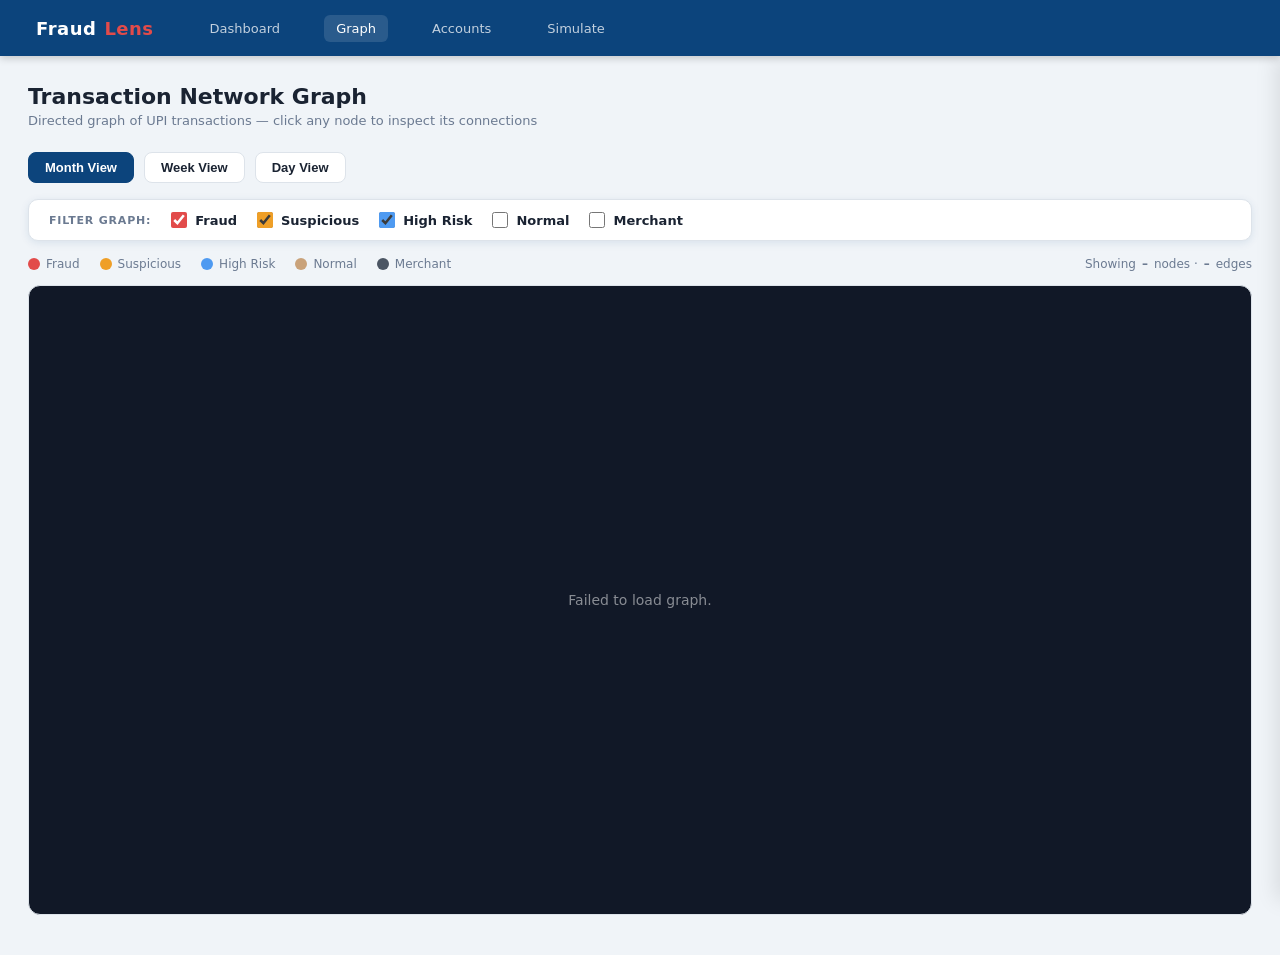
==== src/main/resources/static/graph.html @ 601ac8ad "modified data folder" ====
<!DOCTYPE html>
<html lang="en">
<head>
  <meta charset="UTF-8">
  <meta name="viewport" content="width=device-width, initial-scale=1.0">
  <title>FraudLens — Transaction Graph</title>
  <link rel="stylesheet" href="style.css?v=2">
  <!-- Vis.js served locally -->
  <script src="vis-network.min.js"></script>
  <link rel="stylesheet" href="vis-network.min.css">
</head>
<body>

<nav>
  <a class="brand" href="index.html">Fraud<span>Lens</span></a>
  <a href="index.html">Dashboard</a>
  <a href="graph.html" class="active">Graph</a>
  <a href="accounts.html">Accounts</a>
  <a href="simulate.html">Simulate</a>
</nav>

<!-- Account Detail Side Panel -->
<div id="detail-panel">
  <button id="close-panel" onclick="closeDetailPanel()">✕</button>
  <h3 id="dp-title">Account Details</h3>
  <div id="dp-content"></div>
</div>

<div class="page">
  <h1>Transaction Network Graph</h1>
  <p class="subtitle">Directed graph of UPI transactions — click any node to inspect its connections</p>

  <!-- Toolbar -->
  <div class="toolbar">
    <button class="btn active" id="btn-month" onclick="setViewMode('month')">Month View</button>
    <button class="btn"        id="btn-week"  onclick="setViewMode('week')">Week View</button>
    <button class="btn"        id="btn-day"   onclick="setViewMode('day')">Day View</button>
    <div style="margin-left:auto;display:flex;gap:8px;align-items:center;">
      <label style="font-size:12px;color:var(--text-muted);font-weight:600;" id="date-label">Select Date:</label>
      <input type="date" id="date-picker" value="2024-01-18" min="2024-01-01" max="2024-01-31" onchange="onDateChange()">
    </div>
  </div>

  <!-- Month Filter Panel -->
  <div class="month-filter-panel" id="month-filter-panel">
    <span class="month-filter-title">Filter Graph:</span>
    <label class="filter-checkbox-label">
      <input type="checkbox" id="filter-fraud" checked onchange="onFilterChange()"> Fraud
    </label>
    <label class="filter-checkbox-label">
      <input type="checkbox" id="filter-suspicious" checked onchange="onFilterChange()"> Suspicious
    </label>
    <label class="filter-checkbox-label">
      <input type="checkbox" id="filter-high-risk" checked onchange="onFilterChange()"> High Risk
    </label>
    <label class="filter-checkbox-label">
      <input type="checkbox" id="filter-normal" onchange="onFilterChange()"> Normal
    </label>
    <label class="filter-checkbox-label">
      <input type="checkbox" id="filter-merchant" onchange="onFilterChange()"> Merchant
    </label>
  </div>

  <!-- Legend -->
  <div class="legend" style="margin-bottom:14px;">
    <div class="legend-item"><div class="legend-dot" style="background:#E24B4A"></div>Fraud</div>
    <div class="legend-item"><div class="legend-dot" style="background:#EF9F27"></div>Suspicious</div>
    <div class="legend-item"><div class="legend-dot" style="background:#4e9af1"></div>High Risk</div>
    <div class="legend-item"><div class="legend-dot" style="background:#c9a27a"></div>Normal</div>
    <div class="legend-item"><div class="legend-dot" style="background:#4b5563"></div>Merchant</div>
    <div class="legend-item" style="margin-left:auto;font-size:12px;color:var(--text-muted);">
      Showing <strong id="node-count">–</strong> nodes · <strong id="edge-count">–</strong> edges
    </div>
  </div>

  <!-- Network -->
  <div id="network-container">
    <div style="display:flex;align-items:center;justify-content:center;height:100%;color:rgba(255,255,255,0.4);">
      <div class="spinner" style="border-color:rgba(255,255,255,0.2);border-top-color:#fff;"></div>
      &nbsp; Loading graph…
    </div>
  </div>
</div>

<script src="app.js?v=2"></script>
<script>
  loadGraph();
</script>
</body>
</html>
---- src/main/resources/static/style.css ----
/* FraudLens — Clean minimal design, no external CSS framework */

:root {
  --fraud:      #E24B4A;
  --suspicious: #EF9F27;
  --normal:     #639922;
  --at-risk:    #a1855c;
  --navy:       #0C447C;
  --navy-dark:  #082f57;
  --bg:         #f0f4f8;
  --surface:    #ffffff;
  --border:     #dde3ea;
  --text:       #1a2332;
  --text-muted: #6b7a91;
  --shadow:     0 2px 8px rgba(12,68,124,0.10);
}

* { box-sizing: border-box; margin: 0; padding: 0; }

body {
  font-family: 'Segoe UI', system-ui, -apple-system, sans-serif;
  background: var(--bg);
  color: var(--text);
  min-height: 100vh;
  font-size: 14px;
}

/* ── Navbar ── */
nav {
  background: var(--navy);
  padding: 0 24px;
  display: flex;
  align-items: center;
  gap: 32px;
  height: 56px;
  box-shadow: 0 2px 8px rgba(0,0,0,0.2);
  position: sticky;
  top: 0;
  z-index: 100;
}
nav .brand {
  font-size: 18px;
  font-weight: 700;
  color: #fff;
  letter-spacing: 0.5px;
  text-decoration: none;
  display: flex;
  align-items: center;
  gap: 8px;
}
nav .brand span { color: var(--fraud); }
nav a {
  color: rgba(255,255,255,0.75);
  text-decoration: none;
  font-size: 13px;
  font-weight: 500;
  padding: 6px 12px;
  border-radius: 6px;
  transition: all 0.2s;
}
nav a:hover, nav a.active {
  color: #fff;
  background: rgba(255,255,255,0.12);
}

/* ── Page Shell ── */
.page { padding: 28px 28px 40px; max-width: 1400px; margin: 0 auto; }
h1 { font-size: 22px; font-weight: 700; color: var(--text); margin-bottom: 4px; }
.subtitle { color: var(--text-muted); font-size: 13px; margin-bottom: 24px; }

/* ── Cards ── */
.card {
  background: var(--surface);
  border-radius: 12px;
  border: 1px solid var(--border);
  box-shadow: var(--shadow);
  padding: 20px;
}

/* ── Summary Stat Cards ── */
.stats-grid {
  display: grid;
  grid-template-columns: repeat(auto-fit, minmax(180px, 1fr));
  gap: 16px;
  margin-bottom: 24px;
}
.stat-card {
  background: var(--surface);
  border-radius: 12px;
  border: 1px solid var(--border);
  box-shadow: var(--shadow);
  padding: 20px 20px 16px;
  display: flex;
  flex-direction: column;
  gap: 6px;
}
.stat-card .label { font-size: 11px; text-transform: uppercase; letter-spacing: 0.8px; color: var(--text-muted); font-weight: 600; }
.stat-card .value { font-size: 32px; font-weight: 800; color: var(--text); line-height: 1; }
.stat-card .value.fraud { color: var(--fraud); }
.stat-card .value.suspicious { color: var(--suspicious); }
.stat-card .value.normal { color: var(--normal); }

/* ── Section Grid ── */
.two-col { display: grid; grid-template-columns: 1fr 1fr; gap: 16px; }
.three-col { display: grid; grid-template-columns: repeat(3, 1fr); gap: 16px; }
@media (max-width: 900px) { .two-col, .three-col { grid-template-columns: 1fr; } }

/* ── Card Header ── */
.card-header {
  display: flex;
  align-items: center;
  justify-content: space-between;
  margin-bottom: 14px;
}
.card-title { font-size: 14px; font-weight: 700; color: var(--text); }
.card-meta  { font-size: 12px; color: var(--text-muted); }

/* ── Status Badges ── */
.badge {
  display: inline-flex;
  align-items: center;
  padding: 3px 10px;
  border-radius: 20px;
  font-size: 11px;
  font-weight: 700;
  text-transform: uppercase;
  letter-spacing: 0.5px;
}
.badge-fraud      { background: #fde8e8; color: var(--fraud); }
.badge-suspicious { background: #fef3de; color: var(--suspicious); }
.badge-at-risk    { background: #f5ede0; color: var(--at-risk); }
.badge-normal     { background: #edf6e0; color: var(--normal); }
/* Aliases for compatibility */
.badge-critical   { background: #fde8e8; color: var(--fraud); }
.badge-high       { background: #fef3de; color: var(--suspicious); }
.badge-medium     { background: #f5ede0; color: var(--at-risk); }
.badge-low        { background: #e8f0f8; color: #4a7094; }

/* ── Alert List ── */
.alert-list { display: flex; flex-direction: column; gap: 10px; max-height: 340px; overflow-y: auto; }
.alert-item {
  display: flex;
  gap: 12px;
  padding: 12px 14px;
  border-radius: 8px;
  border-left: 4px solid;
  background: #fafbfc;
}
.alert-item.CYCLE      { border-color: var(--fraud); background: #fff8f8; }
.alert-item.HUB        { border-color: var(--suspicious); background: #fffbf5; }
.alert-item.RAPID_HOP  { border-color: #7b5ea7; background: #f9f7fd; }
.alert-item.THRESHOLD  { border-color: var(--suspicious); background: #fffbf5; }
.alert-icon { font-size: 16px; flex-shrink: 0; margin-top: 2px; }
.alert-body .alert-type  { font-size: 11px; font-weight: 700; text-transform: uppercase; letter-spacing: 0.6px; }
.alert-body .alert-desc  { font-size: 13px; margin: 2px 0; color: var(--text); }
.alert-body .alert-accts { font-size: 11px; color: var(--text-muted); font-family: monospace; }
.alert-item.CYCLE .alert-type    { color: var(--fraud); }
.alert-item.HUB   .alert-type    { color: var(--suspicious); }
.alert-item.RAPID_HOP .alert-type { color: #7b5ea7; }
.alert-item.THRESHOLD .alert-type { color: var(--suspicious); }

/* ── Transaction Feed ── */
.txn-feed { display: flex; flex-direction: column; gap: 6px; max-height: 340px; overflow-y: auto; }
.txn-row {
  display: grid;
  grid-template-columns: 80px 1fr 24px 1fr 80px 80px;
  align-items: center;
  gap: 8px;
  padding: 8px 12px;
  border-radius: 8px;
  background: #fafbfc;
  border: 1px solid var(--border);
  font-size: 12px;
  transition: background 0.2s;
}
.txn-row:hover { background: #f0f4f8; }
.txn-row .acct { font-family: monospace; font-size: 11px; font-weight: 600; color: var(--navy); }
.txn-row .arrow { color: var(--text-muted); text-align: center; }
.txn-row .amount { text-align: right; font-weight: 700; color: var(--text); }
.txn-row .type-tag { text-align: right; }

/* ── Table ── */
table { width: 100%; border-collapse: collapse; }
thead th {
  text-align: left;
  font-size: 11px;
  text-transform: uppercase;
  letter-spacing: 0.6px;
  color: var(--text-muted);
  font-weight: 700;
  padding: 10px 14px;
  border-bottom: 2px solid var(--border);
  cursor: pointer;
  user-select: none;
  white-space: nowrap;
}
thead th:hover { color: var(--navy); }
thead th .sort-icon { margin-left: 4px; opacity: 0.4; }
thead th.sorted .sort-icon { opacity: 1; color: var(--navy); }
tbody td {
  padding: 10px 14px;
  border-bottom: 1px solid var(--border);
  font-size: 13px;
  vertical-align: middle;
}
tbody tr:hover td { background: #f5f8fc; }
tbody tr:last-child td { border-bottom: none; }
td.mono { font-family: monospace; font-size: 12px; }

/* ── Progress Bars (propagation chart) ── */
.bar-list { display: flex; flex-direction: column; gap: 8px; }
.bar-row  { display: flex; flex-direction: column; gap: 3px; }
.bar-label { display: flex; justify-content: space-between; font-size: 12px; }
.bar-label .acct-id { font-family: monospace; font-weight: 600; color: var(--navy); }
.bar-label .score   { font-weight: 700; }
.bar-track { height: 10px; background: #e8ecf0; border-radius: 8px; overflow: hidden; }
.bar-fill  { height: 100%; border-radius: 8px; transition: width 0.5s ease; }
.bar-fill.high   { background: var(--fraud); }
.bar-fill.medium { background: var(--suspicious); }
.bar-fill.low    { background: var(--at-risk); }
.bar-fill.safe   { background: var(--normal); }

/* ── Graph Page ── */
#network-container {
  width: 100%;
  height: 70vh;
  border-radius: 12px;
  border: 1px solid var(--border);
  background: #111827;
  overflow: hidden;
}
.toolbar {
  display: flex;
  align-items: center;
  gap: 10px;
  flex-wrap: wrap;
  margin-bottom: 16px;
}
.btn {
  padding: 7px 16px;
  border: 1.5px solid var(--border);
  border-radius: 8px;
  background: var(--surface);
  color: var(--text);
  font-size: 13px;
  font-weight: 600;
  cursor: pointer;
  transition: all 0.18s;
  white-space: nowrap;
}
.btn:hover { border-color: var(--navy); color: var(--navy); background: #f0f4f8; }
.btn.active { background: var(--navy); color: #fff; border-color: var(--navy); }
.btn-danger { border-color: var(--fraud); color: var(--fraud); }
.btn-danger:hover { background: var(--fraud); color: #fff; }

select, input[type="date"], input[type="text"], input[type="number"] {
  padding: 7px 12px;
  border: 1.5px solid var(--border);
  border-radius: 8px;
  font-size: 13px;
  color: var(--text);
  background: var(--surface);
  outline: none;
  transition: border-color 0.2s;
  font-family: inherit;
}
select:focus, input:focus { border-color: var(--navy); }

/* ── Account Detail Panel ── */
#detail-panel {
  position: fixed;
  right: 0; top: 56px;
  width: 280px;
  height: calc(100vh - 56px);
  background: var(--surface);
  border-left: 1px solid var(--border);
  padding: 20px;
  transform: translateX(100%);
  transition: transform 0.25s ease;
  overflow-y: auto;
  z-index: 90;
  box-shadow: -4px 0 20px rgba(0,0,0,0.1);
}
#detail-panel.open { transform: translateX(0); }
#detail-panel h3 { font-size: 15px; font-weight: 700; margin-bottom: 12px; }
.detail-row { display: flex; justify-content: space-between; padding: 6px 0; border-bottom: 1px solid var(--border); font-size: 13px; }
.detail-row:last-child { border-bottom: none; }
.detail-key   { color: var(--text-muted); }
.detail-value { font-weight: 600; }
#close-panel  { position: absolute; top: 16px; right: 16px; cursor: pointer; background: none; border: none; font-size: 18px; color: var(--text-muted); }
#close-panel:hover { color: var(--text); }

/* ── Simulate Page ── */
.sim-form { display: flex; flex-direction: column; gap: 16px; max-width: 480px; }
.form-row  { display: flex; flex-direction: column; gap: 6px; }
.form-label { font-size: 12px; font-weight: 700; color: var(--text-muted); text-transform: uppercase; letter-spacing: 0.5px; }
.form-row input, .form-row select { width: 100%; }
.btn-primary {
  padding: 10px 24px;
  background: var(--navy);
  color: #fff;
  border: none;
  border-radius: 8px;
  font-size: 14px;
  font-weight: 700;
  cursor: pointer;
  transition: background 0.2s;
  align-self: flex-start;
}
.btn-primary:hover { background: var(--navy-dark); }
.btn-primary:disabled { opacity: 0.5; cursor: not-allowed; }

.result-panel {
  margin-top: 20px;
  padding: 16px;
  border-radius: 10px;
  border: 1.5px solid var(--border);
  display: none;
}
.result-panel.fraud   { border-color: var(--fraud);      background: #fff8f8; }
.result-panel.clean   { border-color: var(--normal);     background: #f6fbee; }
.result-title { font-size: 16px; font-weight: 800; margin-bottom: 8px; }
.result-panel.fraud .result-title { color: var(--fraud); }
.result-panel.clean .result-title { color: var(--normal); }

/* ── Empty State ── */
.empty { text-align: center; padding: 40px 20px; color: var(--text-muted); }
.empty-icon { font-size: 36px; margin-bottom: 12px; }
.empty p { font-size: 14px; }

/* ── Legend ── */
.legend { display: flex; gap: 20px; flex-wrap: wrap; align-items: center; }
.legend-item { display: flex; align-items: center; gap: 6px; font-size: 12px; color: var(--text-muted); }
.legend-dot { width: 12px; height: 12px; border-radius: 50%; flex-shrink: 0; }

/* ── Spinner ── */
.spinner {
  border: 3px solid var(--border);
  border-top-color: var(--navy);
  border-radius: 50%;
  width: 24px; height: 24px;
  animation: spin 0.8s linear infinite;
  display: inline-block;
}
@keyframes spin { to { transform: rotate(360deg); } }

/* ── Scrollbar ── */
::-webkit-scrollbar { width: 6px; height: 6px; }
::-webkit-scrollbar-track { background: transparent; }
::-webkit-scrollbar-thumb { background: var(--border); border-radius: 4px; }
::-webkit-scrollbar-thumb:hover { background: #b0bcc8; }

/* ── Month Graph Filter Panel ── */
.month-filter-panel {
  display: none;
  align-items: center;
  gap: 20px;
  margin-bottom: 16px;
  background: var(--surface);
  padding: 12px 20px;
  border-radius: 10px;
  border: 1.5px solid var(--border);
  box-shadow: var(--shadow);
  flex-wrap: wrap;
}

.month-filter-title {
  font-weight: 700;
  font-size: 11px;
  color: var(--text-muted);
  text-transform: uppercase;
  letter-spacing: 0.8px;
}

.filter-checkbox-label {
  display: inline-flex;
  align-items: center;
  gap: 8px;
  font-size: 13px;
  font-weight: 600;
  cursor: pointer;
  user-select: none;
  transition: opacity 0.2s;
}

.filter-checkbox-label:hover {
  opacity: 0.85;
}

.filter-checkbox-label input[type="checkbox"] {
  width: 16px;
  height: 16px;
  cursor: pointer;
}

#filter-fraud { accent-color: #E24B4A; }
#filter-suspicious { accent-color: #EF9F27; }
#filter-high-risk { accent-color: #4e9af1; }
#filter-normal { accent-color: #c9a27a; }
#filter-merchant { accent-color: #4b5563; }
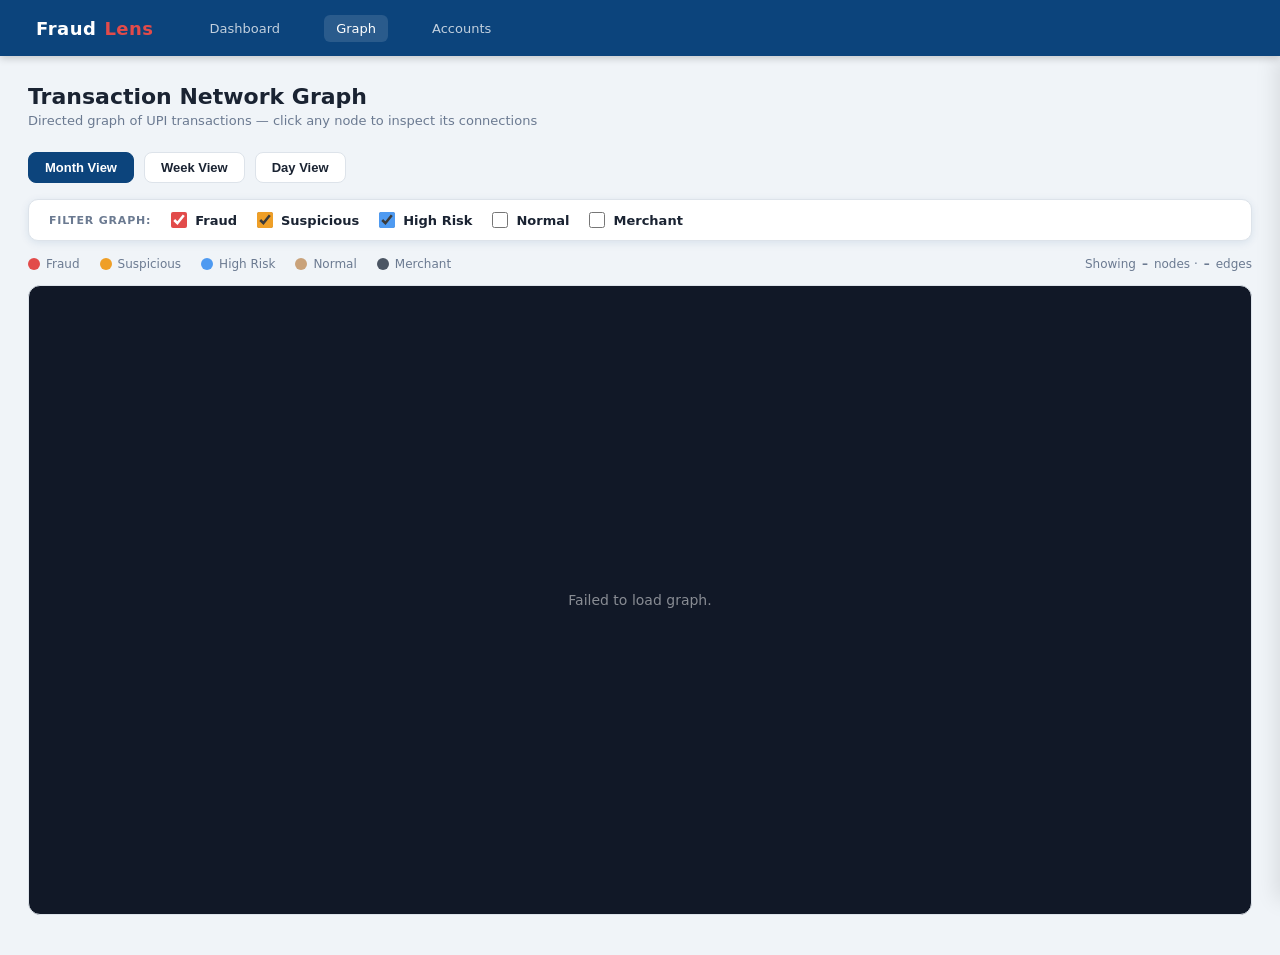
==== commit 3b068580: "Updated risk score logic" ====
--- a/src/main/resources/static/graph.html
+++ b/src/main/resources/static/graph.html
@@ -16,7 +16,6 @@
   <a href="index.html">Dashboard</a>
   <a href="graph.html" class="active">Graph</a>
   <a href="accounts.html">Accounts</a>
-  <a href="simulate.html">Simulate</a>
 </nav>
 
 <!-- Account Detail Side Panel -->
@@ -82,7 +81,7 @@
   </div>
 </div>
 
-<script src="app.js?v=2"></script>
+<script src="app.js?v=3"></script>
 <script>
   loadGraph();
 </script>
--- a/src/main/resources/static/style.css
+++ b/src/main/resources/static/style.css
@@ -290,38 +290,6 @@
 #close-panel  { position: absolute; top: 16px; right: 16px; cursor: pointer; background: none; border: none; font-size: 18px; color: var(--text-muted); }
 #close-panel:hover { color: var(--text); }
 
-/* ── Simulate Page ── */
-.sim-form { display: flex; flex-direction: column; gap: 16px; max-width: 480px; }
-.form-row  { display: flex; flex-direction: column; gap: 6px; }
-.form-label { font-size: 12px; font-weight: 700; color: var(--text-muted); text-transform: uppercase; letter-spacing: 0.5px; }
-.form-row input, .form-row select { width: 100%; }
-.btn-primary {
-  padding: 10px 24px;
-  background: var(--navy);
-  color: #fff;
-  border: none;
-  border-radius: 8px;
-  font-size: 14px;
-  font-weight: 700;
-  cursor: pointer;
-  transition: background 0.2s;
-  align-self: flex-start;
-}
-.btn-primary:hover { background: var(--navy-dark); }
-.btn-primary:disabled { opacity: 0.5; cursor: not-allowed; }
-
-.result-panel {
-  margin-top: 20px;
-  padding: 16px;
-  border-radius: 10px;
-  border: 1.5px solid var(--border);
-  display: none;
-}
-.result-panel.fraud   { border-color: var(--fraud);      background: #fff8f8; }
-.result-panel.clean   { border-color: var(--normal);     background: #f6fbee; }
-.result-title { font-size: 16px; font-weight: 800; margin-bottom: 8px; }
-.result-panel.fraud .result-title { color: var(--fraud); }
-.result-panel.clean .result-title { color: var(--normal); }
 
 /* ── Empty State ── */
 .empty { text-align: center; padding: 40px 20px; color: var(--text-muted); }
